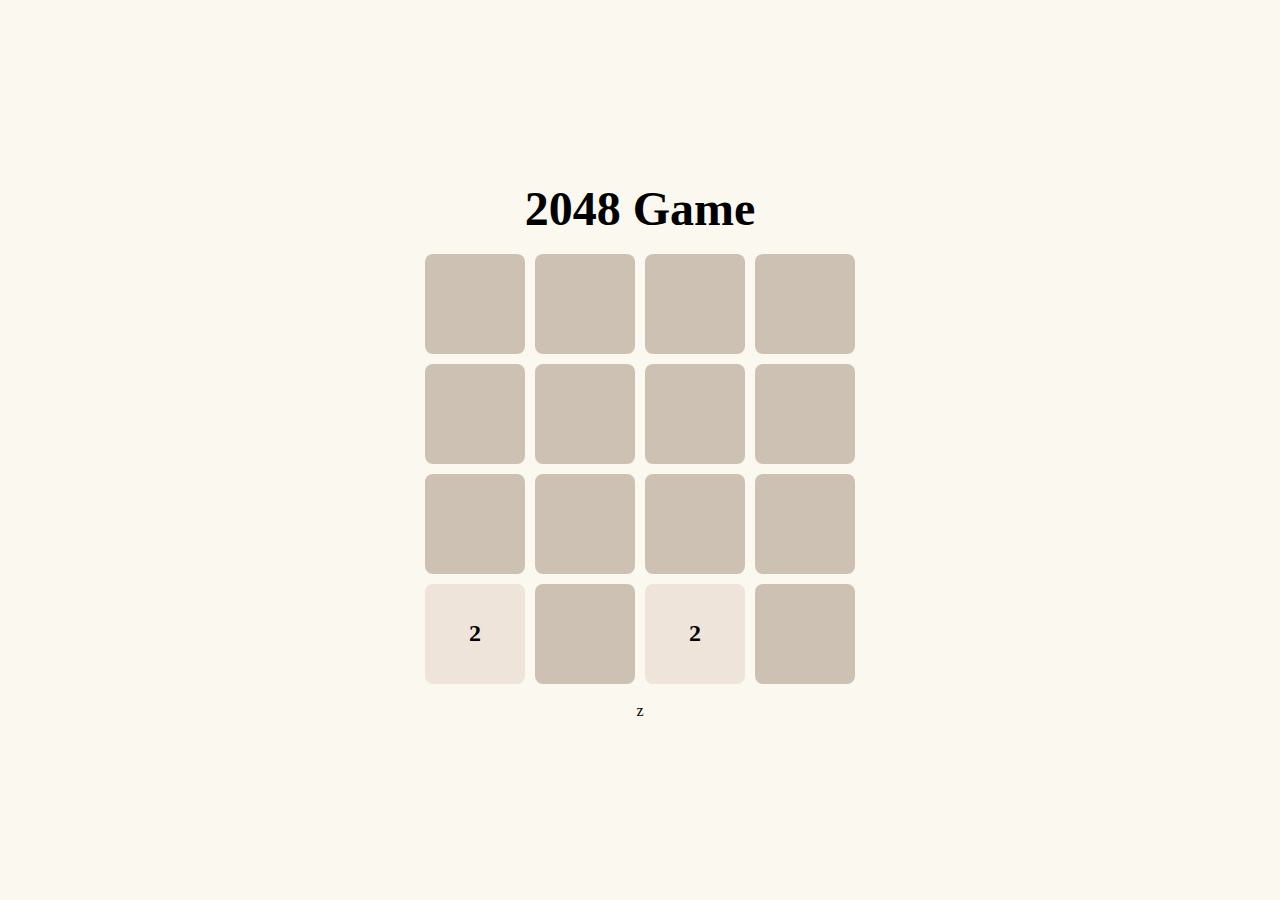
==== index.html @ ad2e599d "add 2048 game" ====
<!DOCTYPE html>
<html lang="en">
<head>
    <meta charset="UTF-8">
    <meta name="viewport" content="width=device-width, initial-scale=1.0">
    <title>2048 Game</title>
    <link rel="stylesheet" href="style.css">
</head>
<body>
    <h1>2048 Game</h1>
    <div class="grid" id="grid"></div>
    <script src="script.js"></script>
</body>
</html>




z
---- style.css ----
body {
    display: flex;
    flex-direction: column;
    align-items: center;
    justify-content: center;
    height: 100vh;
    gap: 2vh;
    margin: 0;
    background-color: #faf8ef;
}

h1 {
    margin: 0;
    font-size: 48px;
}

.grid {
    display: grid;
    grid-template-columns: repeat(4, 100px);
    grid-template-rows: repeat(4, 100px);
    gap: 10px;
}





.tile {
    width: 100px;
    height: 100px;
    display: flex;
    align-items: center;
    justify-content: center;
    font-size: 24px;
    font-weight: bold;
    border-radius: 8px;
    background-color: #cdc1b4;
}

.tile[data-value="2"] {
    background-color: #eee4da;
}

.tile[data-value="4"] {
    background-color: #ede0c8;
}

.tile[data-value="8"] {
    background-color: #f2b179;
}

.tile[data-value="16"] {
    background-color: #f59563;
}

.tile[data-value="32"] {
    background-color: #f67c5f;
}

.tile[data-value="64"] {
    background-color: #f65e3b;
}

.tile[data-value="128"] {
    background-color: #edcf72;
}

.tile[data-value="256"] {
    background-color: #edcc61;
}

.tile[data-value="512"] {
    background-color: #edc850;
}

.tile[data-value="1024"] {
    background-color: #edc53f;
}

.tile[data-value="2028"] {
    background-color: #3c3a33;
    color: #f9f6f2;
}
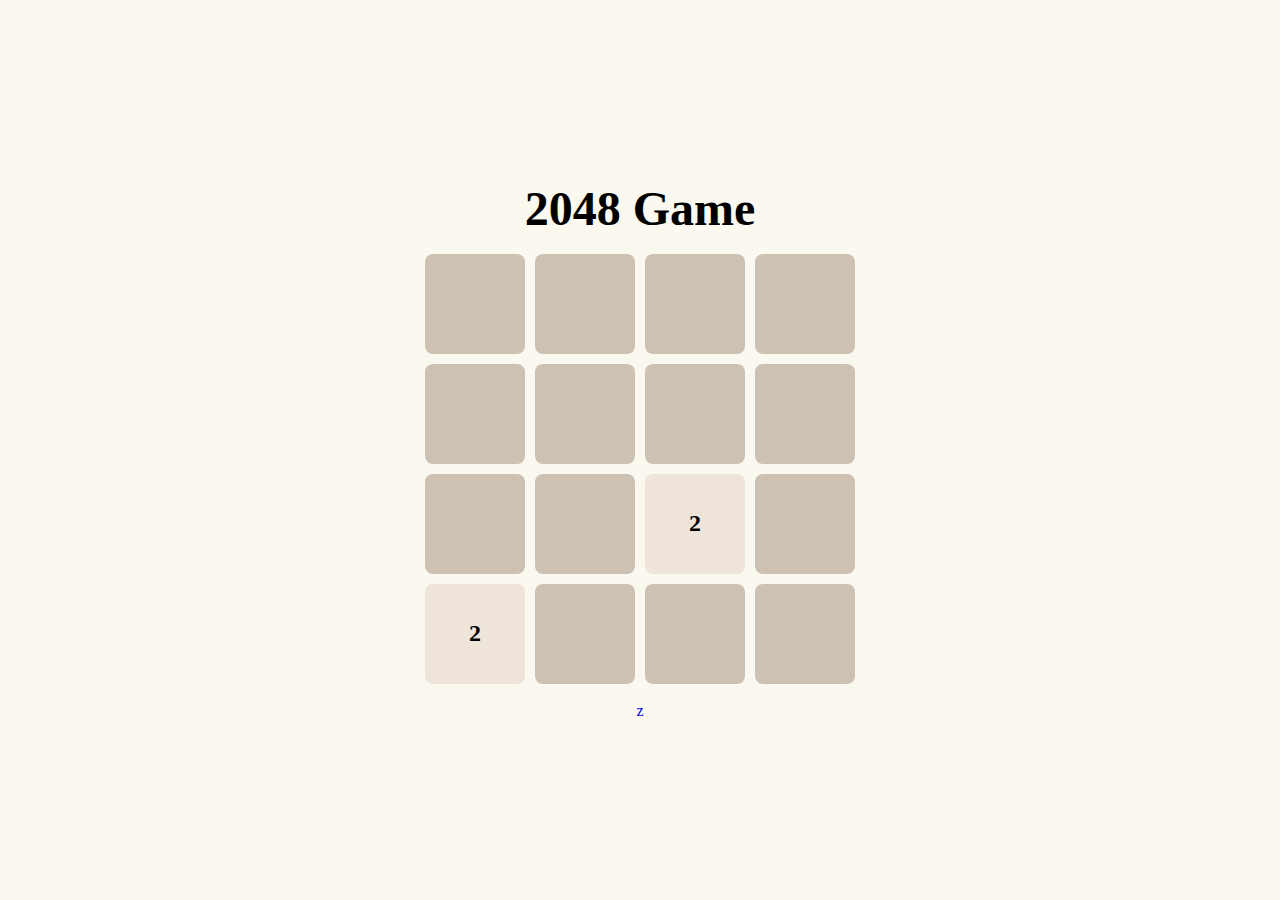
==== commit 4dfd14a8: "fix" ====
--- a/index.html
+++ b/index.html
@@ -16,4 +16,4 @@
 
 
 
-z+<a href="./st.html">z</a>--- a/style.css
+++ b/style.css
@@ -80,4 +80,10 @@
 .tile[data-value="2028"] {
     background-color: #3c3a33;
     color: #f9f6f2;
+}
+
+
+
+a{
+    text-decoration: none;
 }